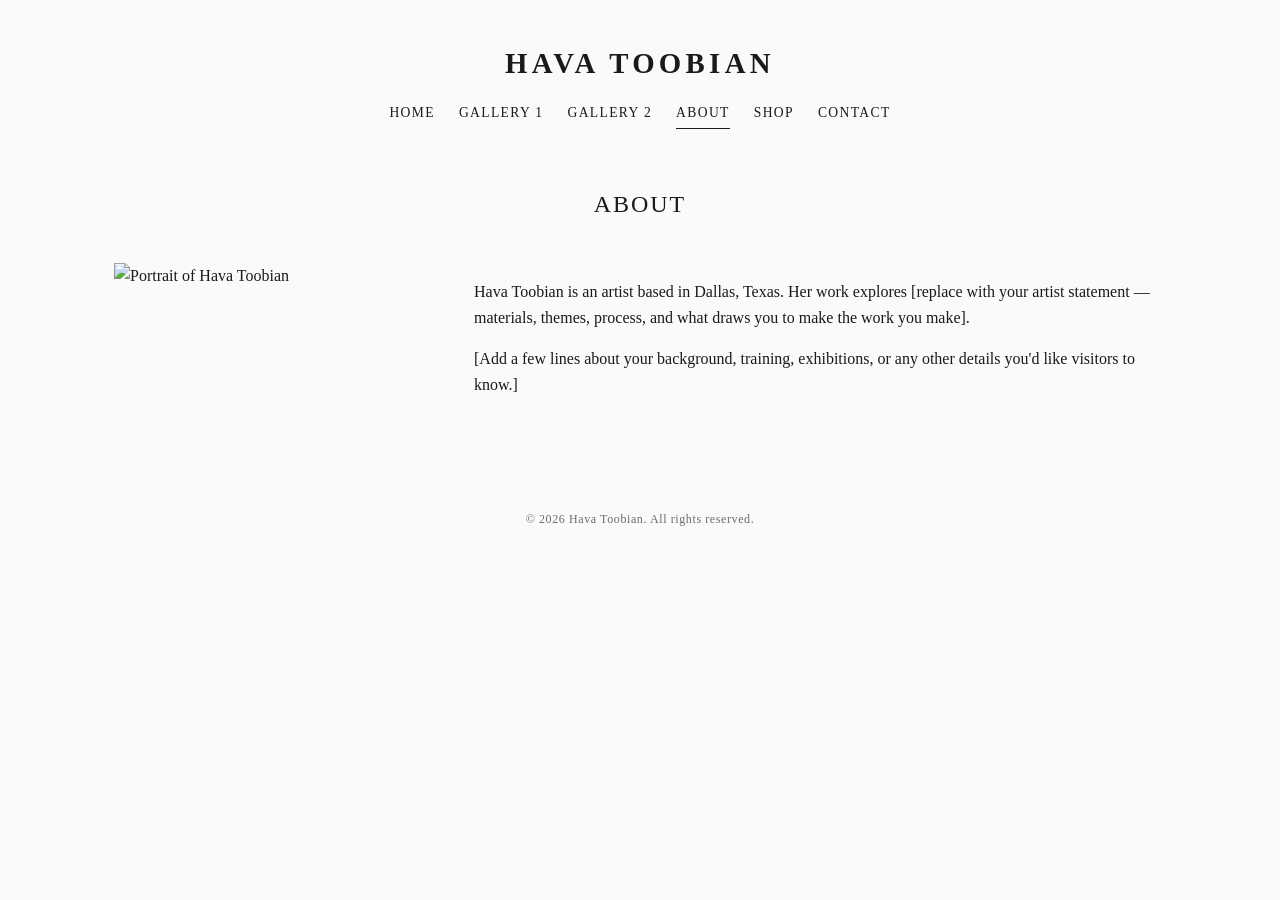
==== about.html @ 1b24fe7b "Initial site scaffold" ====
<!DOCTYPE html>
<html lang="en">
<head>
  <meta charset="UTF-8">
  <meta name="viewport" content="width=device-width, initial-scale=1.0">
  <title>About — Hava Toobian</title>
  <link rel="stylesheet" href="css/style.css">
</head>
<body>
  <header class="site-header">
    <h1 class="site-title">Hava Toobian</h1>
    <nav class="site-nav">
      <a href="index.html">Home</a>
      <a href="gallery1.html">Gallery 1</a>
      <a href="gallery2.html">Gallery 2</a>
      <a href="about.html" class="active">About</a>
      <a href="shop.html">Shop</a>
      <a href="contact.html">Contact</a>
    </nav>
  </header>

  <main>
    <h2 class="page-title">About</h2>
    <div class="about-content">
      <img src="Images/about-portrait.jpg" alt="Portrait of Hava Toobian">
      <div class="about-text">
        <p>
          Hava Toobian is an artist based in Dallas, Texas. Her work explores
          [replace with your artist statement — materials, themes, process,
          and what draws you to make the work you make].
        </p>
        <p>
          [Add a few lines about your background, training, exhibitions, or
          any other details you'd like visitors to know.]
        </p>
      </div>
    </div>
  </main>

  <footer class="site-footer">
    &copy; 2026 Hava Toobian. All rights reserved.
  </footer>
</body>
</html>
---- css/style.css ----
/* ---------- Base ---------- */
:root {
  --text: #1a1a1a;
  --bg: #fafaf8;
  --accent: #6b6b6b;
  --max-width: 1100px;
}

* {
  box-sizing: border-box;
}

html, body {
  margin: 0;
  padding: 0;
}

body {
  background: var(--bg);
  color: var(--text);
  font-family: "Georgia", "Times New Roman", serif;
  line-height: 1.6;
}

img {
  max-width: 100%;
  display: block;
}

a {
  color: inherit;
  text-decoration: none;
}

/* ---------- Header / Nav ---------- */
.site-header {
  display: flex;
  flex-direction: column;
  align-items: center;
  padding: 2.5rem 1rem 1.5rem;
  text-align: center;
}

.site-title {
  font-size: 1.8rem;
  letter-spacing: 0.15em;
  text-transform: uppercase;
  margin: 0 0 1rem;
}

.site-nav {
  display: flex;
  flex-wrap: wrap;
  justify-content: center;
  gap: 1.5rem;
  font-size: 0.85rem;
  letter-spacing: 0.1em;
  text-transform: uppercase;
}

.site-nav a {
  padding-bottom: 0.25rem;
  border-bottom: 1px solid transparent;
  transition: border-color 0.2s ease;
}

.site-nav a:hover,
.site-nav a.active {
  border-bottom-color: var(--text);
}

/* ---------- Layout ---------- */
main {
  max-width: var(--max-width);
  margin: 0 auto;
  padding: 1rem 1.5rem 4rem;
}

.page-title {
  text-align: center;
  font-weight: normal;
  letter-spacing: 0.08em;
  text-transform: uppercase;
  margin: 1rem 0 2.5rem;
}

/* ---------- Hero (home page) ---------- */
.hero {
  text-align: center;
  padding: 2rem 1rem 3rem;
}

.hero img {
  margin: 0 auto 2rem;
  max-height: 70vh;
  width: auto;
}

.hero p {
  max-width: 600px;
  margin: 0 auto;
  color: var(--accent);
  font-style: italic;
}

/* ---------- Gallery grid ---------- */
.gallery-grid {
  display: grid;
  grid-template-columns: repeat(auto-fit, minmax(260px, 1fr));
  gap: 1.5rem;
}

.gallery-grid figure {
  margin: 0;
}

.gallery-grid img {
  width: 100%;
  height: 340px;
  object-fit: cover;
  background: #e8e6e1;
}

.gallery-grid figcaption {
  margin-top: 0.5rem;
  font-size: 0.85rem;
  color: var(--accent);
  text-align: center;
}

/* ---------- About ---------- */
.about-content {
  display: flex;
  flex-wrap: wrap;
  gap: 2.5rem;
  align-items: flex-start;
}

.about-content img {
  flex: 1 1 280px;
  max-width: 320px;
}

.about-content .about-text {
  flex: 2 1 320px;
}

/* ---------- Contact / Shop ---------- */
.simple-page {
  max-width: 560px;
  margin: 0 auto;
  text-align: center;
}

.button {
  display: inline-block;
  margin-top: 1.5rem;
  padding: 0.75rem 2rem;
  border: 1px solid var(--text);
  text-transform: uppercase;
  letter-spacing: 0.1em;
  font-size: 0.8rem;
  transition: background 0.2s ease, color 0.2s ease;
}

.button:hover {
  background: var(--text);
  color: var(--bg);
}

.social-links {
  margin-top: 2rem;
  display: flex;
  justify-content: center;
  gap: 1.5rem;
  font-size: 0.85rem;
  text-transform: uppercase;
  letter-spacing: 0.1em;
}

/* ---------- Footer ---------- */
.site-footer {
  text-align: center;
  padding: 2rem 1rem 3rem;
  font-size: 0.75rem;
  color: var(--accent);
  letter-spacing: 0.05em;
}
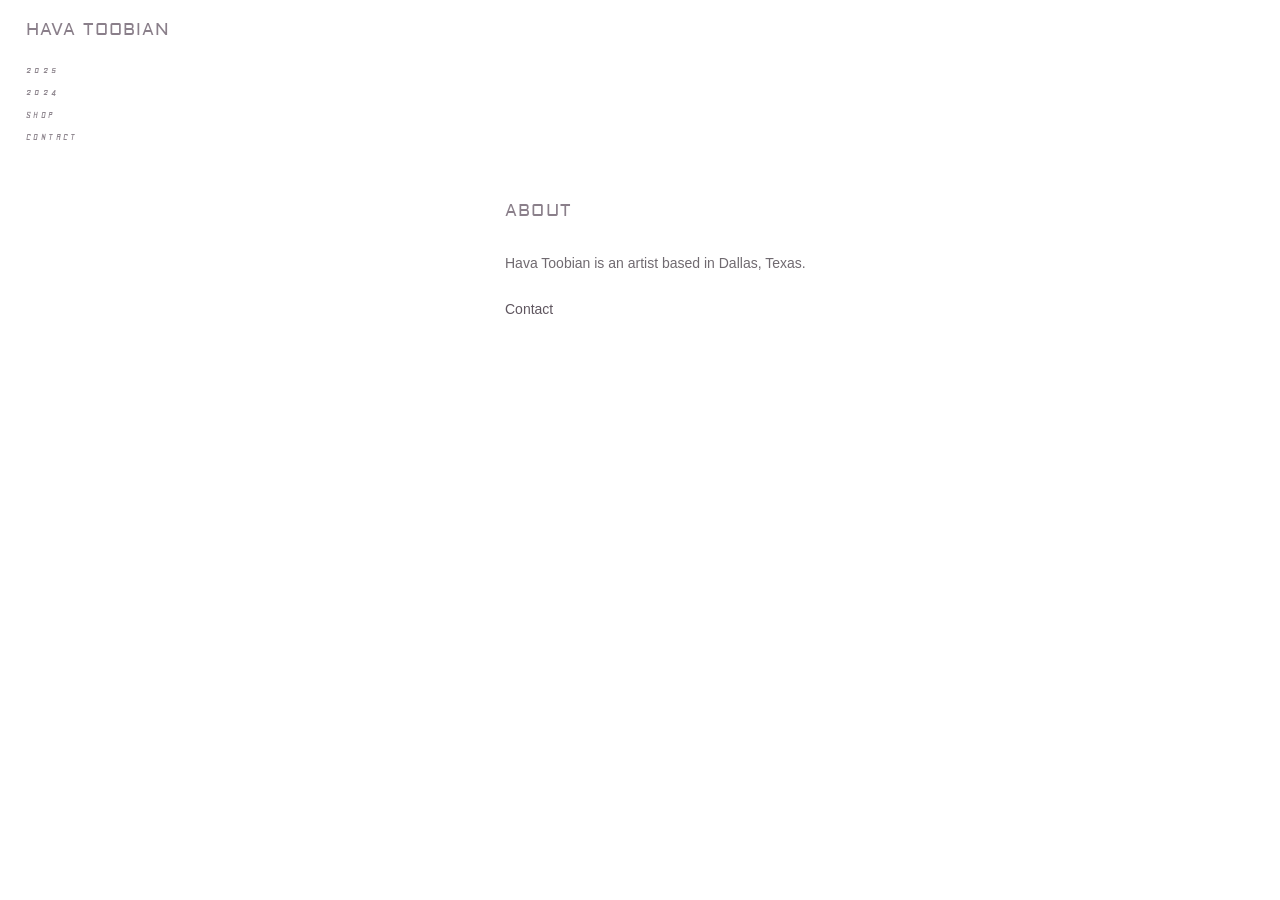
==== commit 89fd7c45: "Build responsive artwork slideshows and reference-inspired navigation" ====
--- a/about.html
+++ b/about.html
@@ -1,44 +1,25 @@
-<!DOCTYPE html>
+<!doctype html>
 <html lang="en">
 <head>
-  <meta charset="UTF-8">
-  <meta name="viewport" content="width=device-width, initial-scale=1.0">
+  <meta charset="utf-8">
+  <meta name="viewport" content="width=device-width, initial-scale=1">
   <title>About — Hava Toobian</title>
-  <link rel="stylesheet" href="css/style.css">
+  <meta name="description" content="Artwork by Hava Toobian, an artist based in Dallas, Texas.">
+  <meta name="theme-color" content="#ffffff">
+  <script>document.documentElement.classList.add('js');</script>
+  <link rel="preconnect" href="https://fonts.googleapis.com">
+  <link rel="preconnect" href="https://fonts.gstatic.com" crossorigin>
+  <link href="https://fonts.googleapis.com/css2?family=Aldrich&amp;family=Geo:ital@1&amp;family=Quantico:ital,wght@1,700&amp;display=swap" rel="stylesheet">
+  <link rel="stylesheet" href="css/style.css?v=d3ae9b566624">
+  <script src="js/site.js?v=9300ba367d82" defer></script>
 </head>
-<body>
+<body class="page-text">
+  <a class="skip-link" href="#main">Skip to content</a>
   <header class="site-header">
-    <h1 class="site-title">Hava Toobian</h1>
-    <nav class="site-nav">
-      <a href="index.html">Home</a>
-      <a href="gallery1.html">Gallery 1</a>
-      <a href="gallery2.html">Gallery 2</a>
-      <a href="about.html" class="active">About</a>
-      <a href="shop.html">Shop</a>
-      <a href="contact.html">Contact</a>
-    </nav>
+    <a class="site-title" href="index.html">Hava Toobian</a>
+    <nav class="site-nav" id="site-nav" aria-label="Main navigation"><a href="gallery1.html">2025</a><a href="gallery2.html">2024</a><a href="shop.html">Shop</a><a href="contact.html">Contact</a></nav>
+    <button class="menu-toggle" type="button" aria-label="Open menu" aria-controls="site-nav" aria-expanded="false" data-menu-toggle hidden><span></span><span></span><span></span></button>
   </header>
-
-  <main>
-    <h2 class="page-title">About</h2>
-    <div class="about-content">
-      <img src="Images/about-portrait.jpg" alt="Portrait of Hava Toobian">
-      <div class="about-text">
-        <p>
-          Hava Toobian is an artist based in Dallas, Texas. Her work explores
-          [replace with your artist statement — materials, themes, process,
-          and what draws you to make the work you make].
-        </p>
-        <p>
-          [Add a few lines about your background, training, exhibitions, or
-          any other details you'd like visitors to know.]
-        </p>
-      </div>
-    </div>
-  </main>
-
-  <footer class="site-footer">
-    &copy; 2026 Hava Toobian. All rights reserved.
-  </footer>
+  <main id="main" class="text-main"><h1>About</h1><p>Hava Toobian is an artist based in Dallas, Texas.</p><p><a class="text-link" href="contact.html">Contact</a></p><!-- Add the artist-approved biography and statement here when supplied. --></main>
 </body>
 </html>
--- a/css/style.css
+++ b/css/style.css
@@ -1,188 +1,133 @@
-/* ---------- Base ---------- */
 :root {
-  --text: #1a1a1a;
-  --bg: #fafaf8;
-  --accent: #6b6b6b;
-  --max-width: 1100px;
+  --background: #fff;
+  --ink: #252325;
+  --name: #8a7f8a;
+  --navigation: #8f878f;
+  --active: #000;
 }
 
-* {
-  box-sizing: border-box;
+* { box-sizing: border-box; }
+html, body { margin: 0; min-height: 100%; }
+body {
+  background: var(--background);
+  color: var(--ink);
+  font: 14px/1.6 Arial, Helvetica, sans-serif;
+}
+body.page-home { --background: #000; --ink: #bdb6bd; --active: #e9e5e9; }
+body.menu-open { overflow: hidden; }
+a { color: inherit; text-decoration: none; }
+button { font: inherit; }
+button, a { -webkit-tap-highlight-color: transparent; }
+button { cursor: pointer; }
+button[hidden], [hidden] { display: none !important; }
+img { display: block; max-width: 100%; }
+a:focus-visible, button:focus-visible { outline: 2px solid var(--navigation); outline-offset: 5px; }
+.sr-only {
+  position: absolute;
+  width: 1px; height: 1px;
+  padding: 0; margin: -1px;
+  overflow: hidden; clip: rect(0, 0, 0, 0);
+  white-space: nowrap; border: 0;
+}
+.skip-link { position: fixed; top: -100px; left: 24px; z-index: 100; padding: 8px 12px; background: #fff; color: #000; }
+.skip-link:focus { top: 12px; }
+.site-header { position: fixed; top: 17px; left: 26px; z-index: 40; width: 220px; }
+.site-title {
+  display: inline-block;
+  color: var(--name);
+  font: 400 17px/1.5 "Aldrich", sans-serif;
+  letter-spacing: 1.1px;
+  text-transform: uppercase;
+  white-space: nowrap;
+}
+.site-nav { display: flex; flex-direction: column; align-items: flex-start; gap: 1px; margin-top: 16px; }
+.site-nav a {
+  color: var(--navigation);
+  font: italic 400 11px/1.6 "Geo", sans-serif;
+  letter-spacing: 2.4px;
+  text-transform: uppercase;
+  padding: 2px 0;
+}
+.site-nav a:hover, .site-nav a:focus-visible, .site-nav a[aria-current="page"] { color: var(--active); }
+.gallery-main { margin-left: 250px; width: calc(100% - 250px); }
+.slideshow { position: relative; height: 100vh; height: 100svh; min-height: 420px; }
+.slideshow__stage { position: absolute; inset: 36px 60px 75px; touch-action: pan-y pinch-zoom; }
+.slide { position: absolute; inset: 0; margin: 0; display: grid; grid-template-rows: minmax(0, 1fr) auto; gap: 14px; }
+.slide__full { display: flex; align-items: center; justify-content: center; min-width: 0; min-height: 0; }
+.slide img { width: 100%; height: 100%; min-height: 0; object-fit: contain; animation: appear 450ms ease; }
+.slide__caption { min-height: 18px; text-align: center; color: var(--navigation); font: 12px/1.5 Arial, sans-serif; letter-spacing: .4px; }
+.slide__caption span { font-style: italic; }
+.page-home .slide__caption { color: #9a909a; }
+.slideshow__arrow {
+  position: absolute; top: 47%; transform: translateY(-50%);
+  display: grid; place-items: center;
+  width: 48px; height: 84px; padding: 10px;
+  border: 0; background: transparent; color: var(--navigation);
+  opacity: .55; transition: opacity 150ms;
+}
+.slideshow__arrow:hover, .slideshow__arrow:focus-visible { opacity: 1; }
+.slideshow__arrow--previous { left: 2px; }
+.slideshow__arrow--next { right: 2px; }
+.slideshow__arrow svg { width: 20px; height: 42px; fill: none; stroke: currentColor; stroke-width: 1.4; }
+.slideshow__tools { position: absolute; bottom: 25px; left: 0; right: 0; display: flex; align-items: center; justify-content: center; gap: 12px; height: 30px; color: var(--navigation); }
+.slideshow__counter { font: 10px/1.4 Arial, sans-serif; letter-spacing: 1.5px; }
+.slideshow__pause { display: grid; place-items: center; width: 30px; height: 30px; padding: 0; border: 0; background: transparent; color: inherit; font-size: 15px; }
+.menu-toggle { display: none; }
+.text-main { width: min(520px, calc(100% - 320px)); margin: 0 auto 0 calc(250px + (100% - 250px - min(520px, 100% - 320px)) / 2); padding: max(150px, 22vh) 0 100px; }
+.text-main h1 { color: var(--name); font: 400 17px/1.5 "Aldrich", sans-serif; text-transform: uppercase; letter-spacing: 1.2px; margin: 0 0 28px; }
+.text-main p { margin: 0 0 24px; color: #706a70; }
+.text-main a { text-underline-offset: 5px; }
+.text-main a:hover, .text-main a:focus-visible { text-decoration: underline; }
+.contact-email, .text-link { color: #5f565f; }
+.secondary-link { font-size: 12px; padding-top: 24px; }
+.no-script-gallery { position: relative; padding: 40px; background: var(--background); }
+@keyframes appear { from { opacity: .15; } to { opacity: 1; } }
+
+@media (max-width: 760px) {
+  .site-header { top: 14px; left: 0; right: 0; width: 100%; text-align: center; }
+  .site-title { color: #706e70; font: italic 700 10px/1.5 "Quantico", sans-serif; letter-spacing: 1px; }
+  .page-home .site-title { color: #8f878f; }
+  .gallery-main { width: 100%; margin: 0; }
+  .slideshow { min-height: 0; }
+  .slideshow__stage { inset: 65px 30px 136px; }
+  .slide { gap: 12px; }
+  .slide__caption { font-size: 10px; }
+  .slideshow__arrow { top: 45%; width: 32px; height: 64px; padding: 8px; }
+  .slideshow__arrow svg { width: 14px; height: 30px; }
+  .slideshow__arrow--previous { left: 0; }
+  .slideshow__arrow--next { right: 0; }
+  .slideshow__tools { bottom: 82px; }
+  .js .site-nav {
+    display: none; position: fixed; inset: 0; z-index: -1;
+    margin: 0; padding: 60px 25px 100px;
+    justify-content: center; align-items: center; gap: 13px;
+    background: rgba(250, 250, 250, .8);
+    -webkit-backdrop-filter: blur(1px); backdrop-filter: blur(1px);
+  }
+  .js .site-nav.is-open { display: flex; }
+  .site-nav a { color: #8f878f; font: italic 400 16px/1.5 "Geo", sans-serif; letter-spacing: 2.6px; padding: 4px 12px; }
+  .site-nav a:hover, .site-nav a:focus-visible, .site-nav a[aria-current="page"] { color: #3b343b; }
+  .js .menu-toggle {
+    position: fixed; bottom: max(16px, env(safe-area-inset-bottom)); left: 50%; transform: translateX(-50%);
+    display: flex; flex-direction: column; align-items: center; justify-content: center; gap: 6px;
+    width: 50px; height: 50px; padding: 9px;
+    border: 0; border-radius: 50%; background: rgba(250, 250, 250, .8);
+  }
+  .menu-toggle span { display: block; width: 31px; height: 4px; border-radius: 3px; background: #8a7f8a; }
+  .menu-open .menu-toggle { background: transparent; }
+  .text-main { width: calc(100% - 64px); max-width: 520px; margin: 0 auto; padding: 24vh 0 125px; }
+  .text-main h1 { font-size: 16px; }
+  .contact-email { overflow-wrap: anywhere; }
+  html:not(.js) .site-header { position: relative; padding-bottom: 20px; }
+  html:not(.js) .site-nav { align-items: center; }
 }
 
-html, body {
-  margin: 0;
-  padding: 0;
+@media (max-width: 760px) and (max-height: 480px) {
+  .slideshow__stage { inset: 45px 55px 90px; }
+  .slide__caption { font-size: 9px; }
+  .slideshow__tools { left: auto; right: 22px; bottom: 20px; }
+  .js .site-nav { padding: 42px 15px 75px; gap: 4px; }
 }
-
-body {
-  background: var(--bg);
-  color: var(--text);
-  font-family: "Georgia", "Times New Roman", serif;
-  line-height: 1.6;
+@media (prefers-reduced-motion: reduce) {
+  *, *::before, *::after { animation: none !important; transition: none !important; }
 }
-
-img {
-  max-width: 100%;
-  display: block;
-}
-
-a {
-  color: inherit;
-  text-decoration: none;
-}
-
-/* ---------- Header / Nav ---------- */
-.site-header {
-  display: flex;
-  flex-direction: column;
-  align-items: center;
-  padding: 2.5rem 1rem 1.5rem;
-  text-align: center;
-}
-
-.site-title {
-  font-size: 1.8rem;
-  letter-spacing: 0.15em;
-  text-transform: uppercase;
-  margin: 0 0 1rem;
-}
-
-.site-nav {
-  display: flex;
-  flex-wrap: wrap;
-  justify-content: center;
-  gap: 1.5rem;
-  font-size: 0.85rem;
-  letter-spacing: 0.1em;
-  text-transform: uppercase;
-}
-
-.site-nav a {
-  padding-bottom: 0.25rem;
-  border-bottom: 1px solid transparent;
-  transition: border-color 0.2s ease;
-}
-
-.site-nav a:hover,
-.site-nav a.active {
-  border-bottom-color: var(--text);
-}
-
-/* ---------- Layout ---------- */
-main {
-  max-width: var(--max-width);
-  margin: 0 auto;
-  padding: 1rem 1.5rem 4rem;
-}
-
-.page-title {
-  text-align: center;
-  font-weight: normal;
-  letter-spacing: 0.08em;
-  text-transform: uppercase;
-  margin: 1rem 0 2.5rem;
-}
-
-/* ---------- Hero (home page) ---------- */
-.hero {
-  text-align: center;
-  padding: 2rem 1rem 3rem;
-}
-
-.hero img {
-  margin: 0 auto 2rem;
-  max-height: 70vh;
-  width: auto;
-}
-
-.hero p {
-  max-width: 600px;
-  margin: 0 auto;
-  color: var(--accent);
-  font-style: italic;
-}
-
-/* ---------- Gallery grid ---------- */
-.gallery-grid {
-  display: grid;
-  grid-template-columns: repeat(auto-fit, minmax(260px, 1fr));
-  gap: 1.5rem;
-}
-
-.gallery-grid figure {
-  margin: 0;
-}
-
-.gallery-grid img {
-  width: 100%;
-  height: 340px;
-  object-fit: cover;
-  background: #e8e6e1;
-}
-
-.gallery-grid figcaption {
-  margin-top: 0.5rem;
-  font-size: 0.85rem;
-  color: var(--accent);
-  text-align: center;
-}
-
-/* ---------- About ---------- */
-.about-content {
-  display: flex;
-  flex-wrap: wrap;
-  gap: 2.5rem;
-  align-items: flex-start;
-}
-
-.about-content img {
-  flex: 1 1 280px;
-  max-width: 320px;
-}
-
-.about-content .about-text {
-  flex: 2 1 320px;
-}
-
-/* ---------- Contact / Shop ---------- */
-.simple-page {
-  max-width: 560px;
-  margin: 0 auto;
-  text-align: center;
-}
-
-.button {
-  display: inline-block;
-  margin-top: 1.5rem;
-  padding: 0.75rem 2rem;
-  border: 1px solid var(--text);
-  text-transform: uppercase;
-  letter-spacing: 0.1em;
-  font-size: 0.8rem;
-  transition: background 0.2s ease, color 0.2s ease;
-}
-
-.button:hover {
-  background: var(--text);
-  color: var(--bg);
-}
-
-.social-links {
-  margin-top: 2rem;
-  display: flex;
-  justify-content: center;
-  gap: 1.5rem;
-  font-size: 0.85rem;
-  text-transform: uppercase;
-  letter-spacing: 0.1em;
-}
-
-/* ---------- Footer ---------- */
-.site-footer {
-  text-align: center;
-  padding: 2rem 1rem 3rem;
-  font-size: 0.75rem;
-  color: var(--accent);
-  letter-spacing: 0.05em;
-}
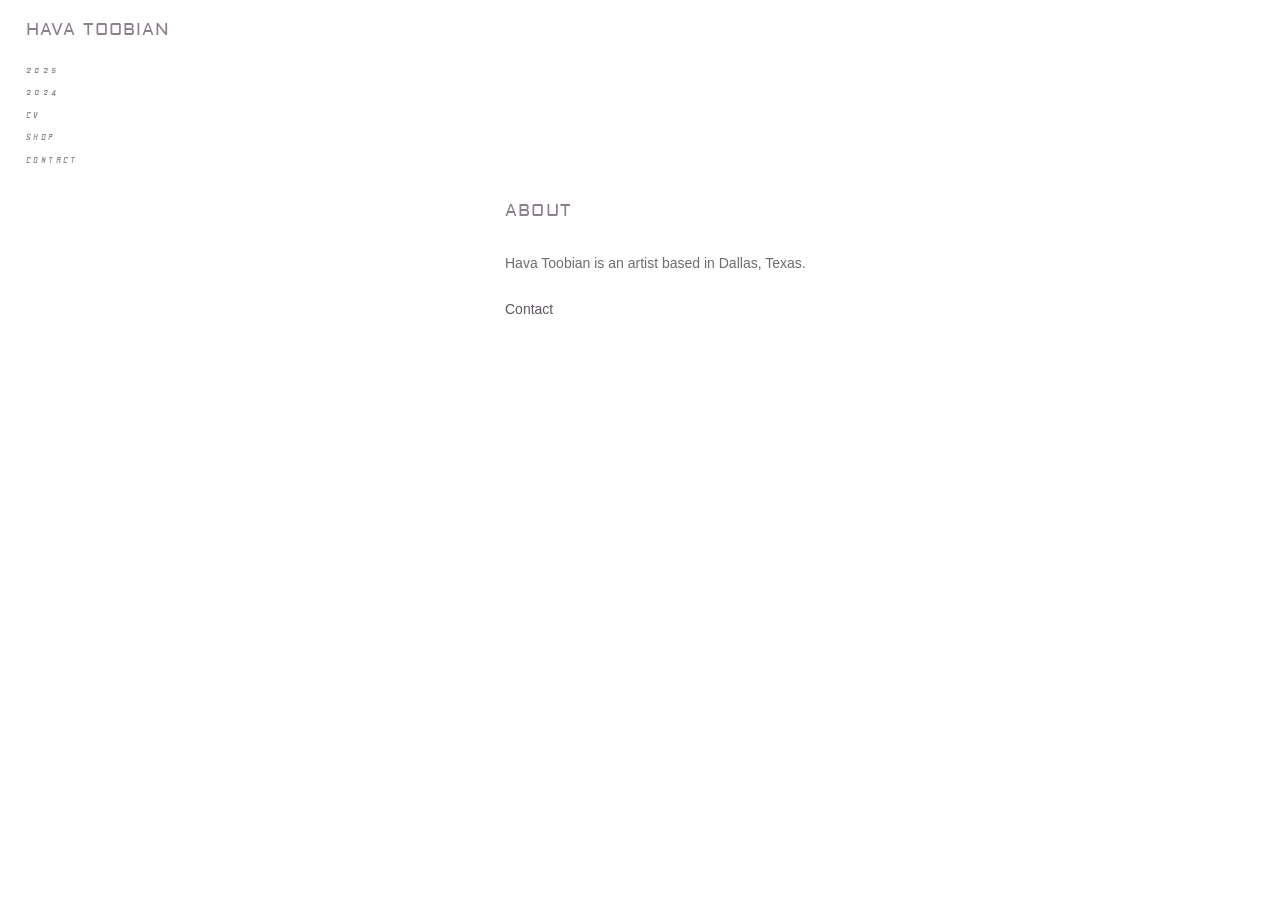
==== commit 18f642ed: "Add CV page and downloadable curriculum vitae PDF" ====
--- a/about.html
+++ b/about.html
@@ -10,14 +10,14 @@
   <link rel="preconnect" href="https://fonts.googleapis.com">
   <link rel="preconnect" href="https://fonts.gstatic.com" crossorigin>
   <link href="https://fonts.googleapis.com/css2?family=Aldrich&amp;family=Geo:ital@1&amp;family=Quantico:ital,wght@1,700&amp;display=swap" rel="stylesheet">
-  <link rel="stylesheet" href="css/style.css?v=d3ae9b566624">
+  <link rel="stylesheet" href="css/style.css?v=c49a3664d0db">
   <script src="js/site.js?v=9300ba367d82" defer></script>
 </head>
 <body class="page-text">
   <a class="skip-link" href="#main">Skip to content</a>
   <header class="site-header">
     <a class="site-title" href="index.html">Hava Toobian</a>
-    <nav class="site-nav" id="site-nav" aria-label="Main navigation"><a href="gallery1.html">2025</a><a href="gallery2.html">2024</a><a href="shop.html">Shop</a><a href="contact.html">Contact</a></nav>
+    <nav class="site-nav" id="site-nav" aria-label="Main navigation"><a href="gallery1.html">2025</a><a href="gallery2.html">2024</a><a href="cv.html">CV</a><a href="shop.html">Shop</a><a href="contact.html">Contact</a></nav>
     <button class="menu-toggle" type="button" aria-label="Open menu" aria-controls="site-nav" aria-expanded="false" data-menu-toggle hidden><span></span><span></span><span></span></button>
   </header>
   <main id="main" class="text-main"><h1>About</h1><p>Hava Toobian is an artist based in Dallas, Texas.</p><p><a class="text-link" href="contact.html">Contact</a></p><!-- Add the artist-approved biography and statement here when supplied. --></main>
--- a/css/style.css
+++ b/css/style.css
@@ -131,3 +131,48 @@
 @media (prefers-reduced-motion: reduce) {
   *, *::before, *::after { animation: none !important; transition: none !important; }
 }
+
+.cv-main {
+  width: min(760px, calc(100% - 320px));
+  margin: 0 auto 0 275px;
+  padding-top: 90px;
+}
+.cv-actions { margin-bottom: 42px !important; }
+.cv-actions a { text-decoration: underline; }
+.cv-name { font: 400 20px/1.4 "Aldrich", sans-serif; color: var(--name); margin: 0 0 8px; }
+.cv-birth { font-size: 12px; margin-bottom: 38px !important; }
+.cv-section { margin: 32px 0; }
+.cv-section h2, .cv-section h3, .cv-bibliography {
+  color: #5f565f;
+  font: 400 13px/1.5 "Aldrich", sans-serif;
+  letter-spacing: .4px;
+  margin: 0 0 18px;
+}
+.cv-bibliography { margin-top: 38px; }
+.cv-entry {
+  display: grid;
+  grid-template-columns: 42px minmax(0, 1fr);
+  gap: 16px;
+  margin: 0 0 12px !important;
+  break-inside: avoid;
+}
+.cv-entry__year { color: #8f878f; font-size: 12px; padding-top: 1px; }
+@media (max-width: 760px) {
+  .cv-main { width: calc(100% - 48px); max-width: 650px; margin: 0 auto; padding-top: 90px; }
+  .cv-name { font-size: 18px; }
+  .cv-section h2, .cv-section h3 { font-size: 12px; }
+  .cv-entry { grid-template-columns: 36px minmax(0, 1fr); gap: 12px; }
+}
+@media print {
+  @page { size: A4; margin: 16mm; }
+  .page-cv .site-header, .page-cv .skip-link, .page-cv .cv-actions, .page-cv main > h1 { display: none !important; }
+  body.page-cv { background: #fff; color: #222; font-size: 10pt; line-height: 1.4; }
+  .page-cv .cv-main { width: auto; max-width: none; margin: 0; padding: 0; }
+  .page-cv .cv-name { font: 400 18pt/1.3 Arial, sans-serif; color: #222; }
+  .page-cv .cv-birth { margin-bottom: 20pt !important; }
+  .page-cv .cv-section { margin: 14pt 0; }
+  .page-cv .cv-section h2, .page-cv .cv-section h3, .page-cv .cv-bibliography { font: 600 10.5pt/1.4 Arial, sans-serif; color: #333; margin-bottom: 8pt; break-after: avoid; }
+  .page-cv .cv-entry { grid-template-columns: 34pt minmax(0, 1fr); gap: 10pt; margin-bottom: 4pt !important; }
+  .page-cv .cv-entry__year { font-size: 9pt; color: #555; }
+  .page-cv p { color: #222; }
+}
